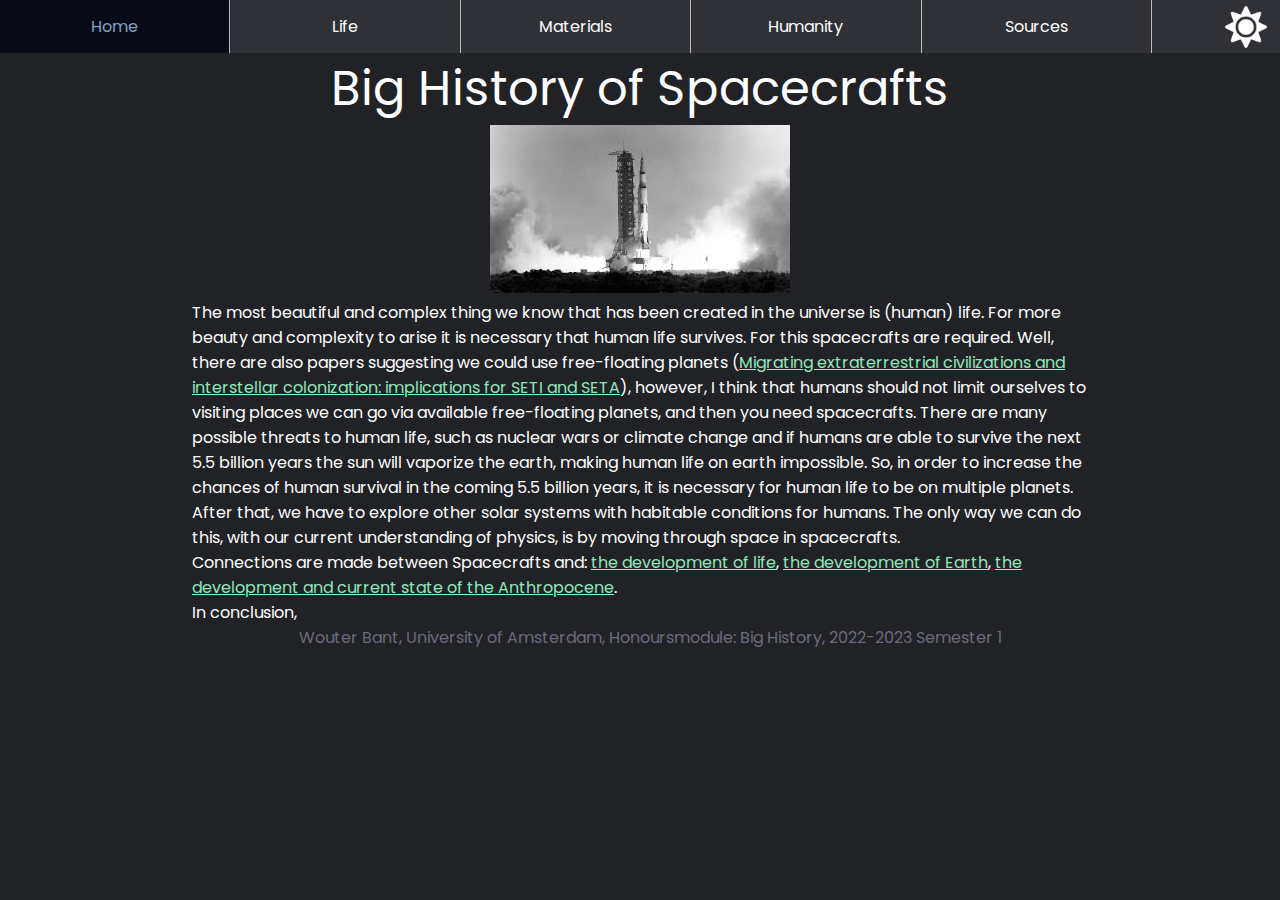
==== index.html @ f683c418 "picture, footers, links added" ====
<!DOCTYPE html>

<html lang="en">
    <head>
        <link rel="stylesheet" href="https://cdn.jsdelivr.net/npm/bootstrap@4.5.3/dist/css/bootstrap.min.css" integrity="sha384-TX8t27EcRE3e/ihU7zmQxVncDAy5uIKz4rEkgIXeMed4M0jlfIDPvg6uqKI2xXr2" crossorigin="anonymous">
        <script src="https://code.jquery.com/jquery-3.5.1.slim.min.js" integrity="sha384-DfXdz2htPH0lsSSs5nCTpuj/zy4C+OGpamoFVy38MVBnE+IbbVYUew+OrCXaRkfj" crossorigin="anonymous"></script>
        <script src="https://cdn.jsdelivr.net/npm/bootstrap@4.5.3/dist/js/bootstrap.bundle.min.js" integrity="sha384-ho+j7jyWK8fNQe+A12Hb8AhRq26LrZ/JpcUGGOn+Y7RsweNrtN/tE3MoK7ZeZDyx" crossorigin="anonymous"></script>
        <meta name="viewport" content="height=device-height, width=device-width, initial-scale=1">
        <link href="Style/styles.1.css" rel="stylesheet">
        <title>Big History of Spacecrafts</title>
        <link rel="stylesheet" href="https://fonts.googleapis.com/icon?family=Material+Icons">
    </head>
    <body onload="load1()">
        <ul>
            <li><a class="active" href="index.html">Home</a></li>
            <li><a href="life.html">Life</a></li>
            <li><a href="material.html">Materials</a></li>
            <li><a href="humanity.html">Humanity</a></li>
            <li><a href="sources.html">Sources</a></li>
            <img src="Media/sun.png" id="icon">
        </ul>


        <header class = "centered">
            Big History of Spacecrafts
        </header>
        <main>
            <p class = "centered"><img src="Media/apollo11.jpg" alt="Apollo 11 takeof" id="Apollo"></p>
            <p>
                The most beautiful and complex thing we know that has been created in the universe is (human) life.
                For more beauty and complexity to arise it is necessary that human life survives.
                For this spacecrafts are required. Well, there are also papers suggesting we could use free-floating planets
                 (<a href="https://www.cambridge.org/core/journals/international-journal-of-astrobiology/article/migrating-extraterrestrial-civilizations-and-interstellar-colonization-implications-for-seti-and-seta/BFFC1BB63FED869C85172BB3CC88DBBB" target="_blank">Migrating extraterrestrial civilizations and interstellar colonization: implications for SETI and SETA</a>), 
                however, I think that humans should not limit ourselves to visiting places we can go via available free-floating planets,
                and then you need spacecrafts. There are many possible threats to human life,
                such as nuclear wars or climate change and if humans are able to survive the next 5.5 billion years the sun will vaporize the earth,
                 making human life on earth impossible. So, in order to increase the chances of human survival in the coming 5.5 billion years,
                 it is necessary for human life to be on multiple planets.
                 After that, we have to explore other solar systems with habitable conditions for humans.
                 The only way we can do this, with our current understanding of physics, is by moving through space in spacecrafts.
            </p>
            <p>
                Connections are made between Spacecrafts and:
                <a href="life.html">the development of life</a>, 
                <a href="material.html">the development of Earth</a>, 
                <a href="humanity.html">the development and current state of the Anthropocene</a>.
            </p>
            <p>
                In conclusion,
            </p>
        </main>
        <footer>
            Wouter Bant, University of Amsterdam, Honoursmodule: Big History, 2022-2023 Semester 1
        </footer>
        <script src="Code/script.js"></script>
    </body>
</html>
---- Style/styles.1.css ----
@import url('https://fonts.googleapis.com/css2?family=Poppins:ital,wght@0,500;1,400;1,600&display=swap');
@import url('https://fonts.googleapis.com/css2?family=Poppins:wght@200;300;400;500;600;700&display=swap');

:root {

    --heider-height: 3rem;
    --hue-color: 250;

    /* make different colors */
    --title-color: #FFF;
    --text-color: hsl(var(--hue-color), 8%, 45%);
    --text-color-light: hsl(var(--hue-color), 8%, 65%);
    --input-color: hsl(var(--hue-color), 70%, 96%);
    --body-color: hsl(var(--hue-color), 60%, 99%);
    --container-color: #FFF;

    --body-font: 'Poppins', sans-serif;

    /* define font sizes */
    --big-font-size: 3rem;
    --h1-font-size: 2.25rem;
    --h2-font-size: 1.5rem;
    --h3-font-size: 1.25rem;
    --normal-font-size: 1rem;
    --small-font-size: .875rem;
    --smaller-font-size: .813rem;

    --background-col: rgb(32,34,37);
    --nav-bar-col: #2f3136;
    --col-nav-text: white;
    --li-a-active: #111;
    --button-col: 2f3136;
    --button-col-not-active: #111;
    --button-col-active: #080b16;
    --col-a: #90e7bd;
}
.dark-theme{
    --background-col: #d2dce7;
    --nav-bar-col: white;
    --title-color: black;
    --col-nav-text: black;
    --text-color: white;
    --li-a-active: rgb(202, 202, 202);
    --button-col: rgb(202, 202, 202);
    --button-col-not-active: rgb(202, 202, 202);
    --button-col-active: rgb(202, 202, 202);
    --col-a: green;
}

*{
    box-sizing: border-box;
    padding: 0;
    margin: 0;
}

.centered{
    text-align: center;
}

.largeFont{
    font-size: xx-large;
}

html{
    scroll-behavior: smooth;
    height: 100%;
}

body{
    margin: 0 0 var(--header-height) 0;
    font-family: var(--body-font);
    font-size: var(--normal-font-size);
    background-color: var(--background-col);
    color: var(--text-color);
    /* height: 95%; */
    padding-bottom: 5%;
}

footer {
  bottom: 0;
  width: 100%;
  text-align: center;
  padding-left: 20px;
  color: hsl(var(--hue-color), 8%, 45%);
}

h1,h2,h3,h4,p{
    color: var(--title-color);
    font-weight: var(--font-semi-bold);
}

header{
    font-size: var(--big-font-size);
    text-align: center;
    color: var(--title-color);
    font-weight: var(--font-semi-bold);
}

title{
    text-align: center;
    font-size: x-large;
}

ul {
  list-style-type: none;
  margin: 0;
  padding: 0;
  overflow: hidden;
  background-color: var(--nav-bar-col);
}

#icon {
  width: 55px;
  cursor: pointer;
  float: right;
  padding-top: 6px;
  padding-right: 1%;
}

#climate_pic {
  max-width: 330px;
  width: 55vw;
}

#icon:hover {
  opacity: 0.7;
}

@media only screen and (max-width:1200px){
    #icon {
        width: 50px;
        cursor: pointer;
        float: right;
        margin-top: 1px;
        margin-right: 10px;
    }
}


@media only screen and (max-width:1000px){
  #icon {
      width: 40px;
      cursor: pointer;
      float: right;
      margin-top: 5px;
      margin-right: 10px;
  }

  p {
    font-size: small;
    margin-left: -27px;
    margin-right: -27px;
  }
}


@media only screen and (max-width:600px){
  header {
    font-size: larger;
  }

  ul li a {
    padding: 4px 6px;
    font-size: x-small;
  }

  #icon {
    width: 20px;
    cursor: pointer;
    float: right;
    margin-top: -3px;
    margin-right: 4px;
}
}


ol li {
  background-color: var(--background-col);
  padding-left: 5%;
  padding-right: 5%;
  width: 15%;
}

ul > li {
    width: 18%;
}

li {
  float: left;
  border-right:1px solid #bbb;
}

li:last-child {
  border-right: none;
}

li a {
  display: block;
  color: var(--col-nav-text);
  text-align: center;
  padding: 14px 16px;
  text-decoration: none;
}

li a:hover:not(.active) {
  background-color: var(--li-a-active);
  transition-delay: 1ms;
}

button {
  padding: 14px 16px;
  text-decoration: none;
  color: white;
  background-color: var(--button-col);
  border: none;
}

button:hover:not(.active) {
  background-color: var(--button-col-not-active);
}


.active {
  background-color: var(--button-col-active);
}

a{
    text-align: center;
    text-decoration-color: aquamarine;
    color: var(--col-a);
}

p{
  padding-left: 15%;
  padding-right: 15%;
}

a:hover{
    text-align: center;
    text-decoration-color: aquamarine;
    color: rgb(124, 164, 197);
}

dt {
  list-style: none;
  display: list-item;
  padding-left: 10%;
  padding-right: 5%;
  text-indent: -5%;
}

dt a {
  color: var(--title-color);
}

img{
    max-width: 100%;
    height: auto;
}

nav{
    font-size: var(--smaller-font-size);
    text-align: center;
}

.alignment{
    text-align: center;
}
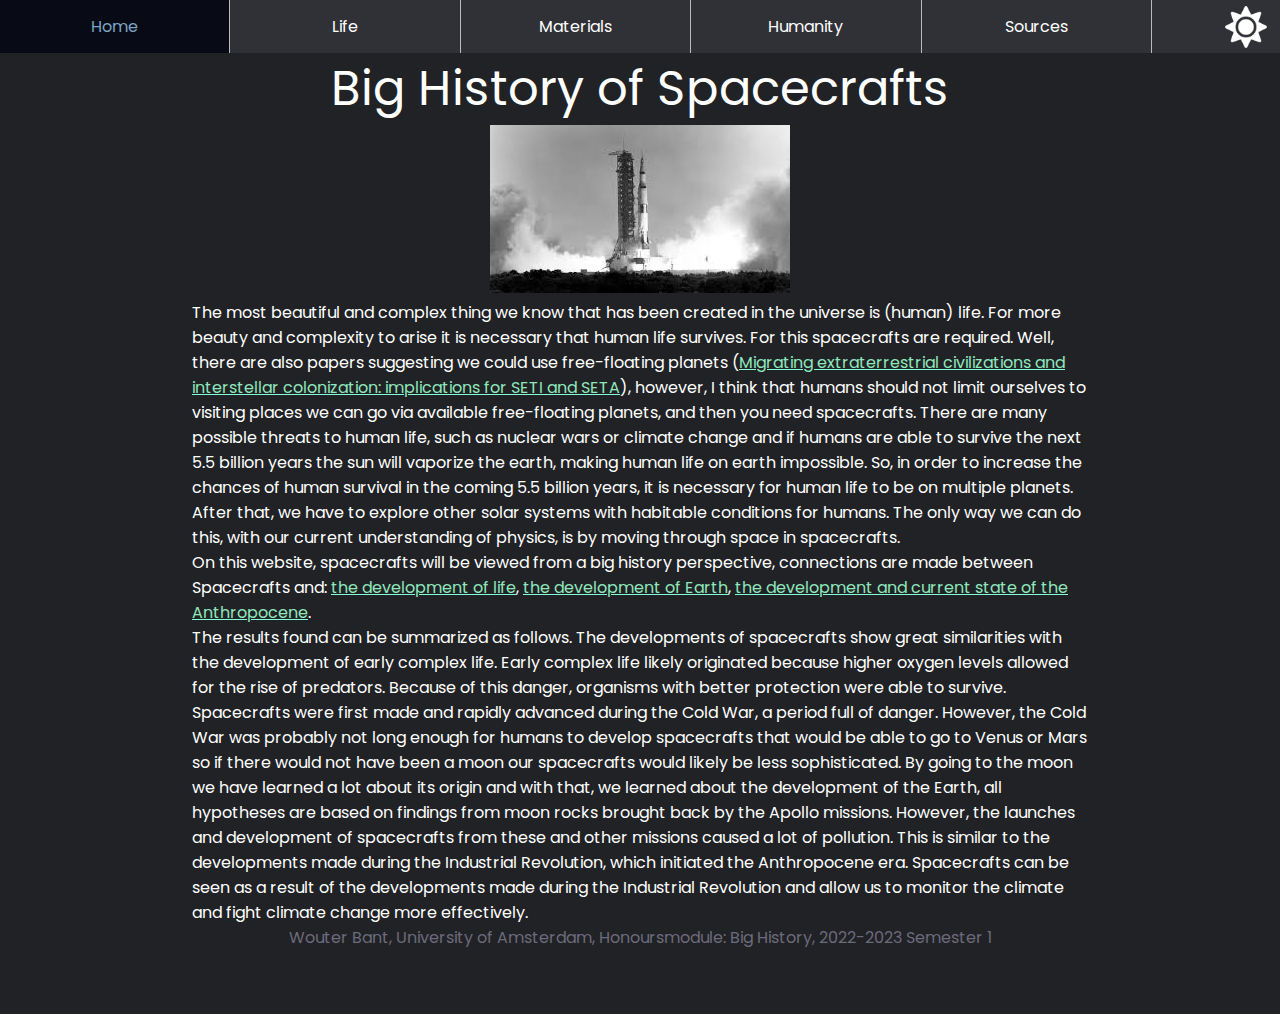
==== commit b8412b62: "home page done" ====
--- a/index.html
+++ b/index.html
@@ -10,6 +10,7 @@
         <title>Big History of Spacecrafts</title>
         <link rel="stylesheet" href="https://fonts.googleapis.com/icon?family=Material+Icons">
     </head>
+    
     <body onload="load1()">
         <ul>
             <li><a class="active" href="index.html">Home</a></li>
@@ -20,38 +21,33 @@
             <img src="Media/sun.png" id="icon">
         </ul>
 
-
         <header class = "centered">
             Big History of Spacecrafts
         </header>
+
         <main>
             <p class = "centered"><img src="Media/apollo11.jpg" alt="Apollo 11 takeof" id="Apollo"></p>
+
             <p>
-                The most beautiful and complex thing we know that has been created in the universe is (human) life.
-                For more beauty and complexity to arise it is necessary that human life survives.
-                For this spacecrafts are required. Well, there are also papers suggesting we could use free-floating planets
-                 (<a href="https://www.cambridge.org/core/journals/international-journal-of-astrobiology/article/migrating-extraterrestrial-civilizations-and-interstellar-colonization-implications-for-seti-and-seta/BFFC1BB63FED869C85172BB3CC88DBBB" target="_blank">Migrating extraterrestrial civilizations and interstellar colonization: implications for SETI and SETA</a>), 
-                however, I think that humans should not limit ourselves to visiting places we can go via available free-floating planets,
-                and then you need spacecrafts. There are many possible threats to human life,
-                such as nuclear wars or climate change and if humans are able to survive the next 5.5 billion years the sun will vaporize the earth,
-                 making human life on earth impossible. So, in order to increase the chances of human survival in the coming 5.5 billion years,
-                 it is necessary for human life to be on multiple planets.
-                 After that, we have to explore other solar systems with habitable conditions for humans.
-                 The only way we can do this, with our current understanding of physics, is by moving through space in spacecrafts.
+                The most beautiful and complex thing we know that has been created in the universe is (human) life. For more beauty and complexity to arise it is necessary that human life survives. For this spacecrafts are required. Well, there are also papers suggesting we could use free-floating planets (<a href="https://www.cambridge.org/core/journals/international-journal-of-astrobiology/article/migrating-extraterrestrial-civilizations-and-interstellar-colonization-implications-for-seti-and-seta/BFFC1BB63FED869C85172BB3CC88DBBB">Migrating extraterrestrial civilizations and interstellar colonization: implications for SETI and SETA</a>), however, I think that humans should not limit ourselves to visiting places we can go via available free-floating planets, and then you need spacecrafts. There are many possible threats to human life, such as nuclear wars or climate change and if humans are able to survive the next 5.5 billion years the sun will vaporize the earth, making human life on earth impossible. So, in order to increase the chances of human survival in the coming 5.5 billion years, it is necessary for human life to be on multiple planets. After that, we have to explore other solar systems with habitable conditions for humans. The only way we can do this, with our current understanding of physics, is by moving through space in spacecrafts.
             </p>
+
             <p>
-                Connections are made between Spacecrafts and:
+                On this website, spacecrafts will be viewed from a big history perspective, connections are made between Spacecrafts and:
                 <a href="life.html">the development of life</a>, 
                 <a href="material.html">the development of Earth</a>, 
                 <a href="humanity.html">the development and current state of the Anthropocene</a>.
             </p>
+
             <p>
-                In conclusion,
+                The results found can be summarized as follows. The developments of spacecrafts show great similarities with the development of early complex life. Early complex life likely originated because higher oxygen levels allowed for the rise of predators. Because of this danger, organisms with better protection were able to survive. Spacecrafts were first made and rapidly advanced during the Cold War, a period full of danger. However, the Cold War was probably not long enough for humans to develop spacecrafts that would be able to go to Venus or Mars so if there would not have been a moon our spacecrafts would likely be less sophisticated. By going to the moon we have learned a lot about its origin and with that, we learned about the development of the Earth, all hypotheses are based on findings from moon rocks brought back by the Apollo missions. However, the launches and development of spacecrafts from these and other missions caused a lot of pollution. This is similar to the developments made during the Industrial Revolution, which initiated the Anthropocene era. Spacecrafts can be seen as a result of the developments made during the Industrial Revolution and allow us to monitor the climate and fight climate change more effectively.
             </p>
         </main>
+
         <footer>
             Wouter Bant, University of Amsterdam, Honoursmodule: Big History, 2022-2023 Semester 1
         </footer>
+
         <script src="Code/script.js"></script>
     </body>
 </html>
--- a/Style/styles.1.css
+++ b/Style/styles.1.css
@@ -72,7 +72,6 @@
     font-size: var(--normal-font-size);
     background-color: var(--background-col);
     color: var(--text-color);
-    /* height: 95%; */
     padding-bottom: 5%;
 }
 
@@ -80,7 +79,6 @@
   bottom: 0;
   width: 100%;
   text-align: center;
-  padding-left: 20px;
   color: hsl(var(--hue-color), 8%, 45%);
 }
 
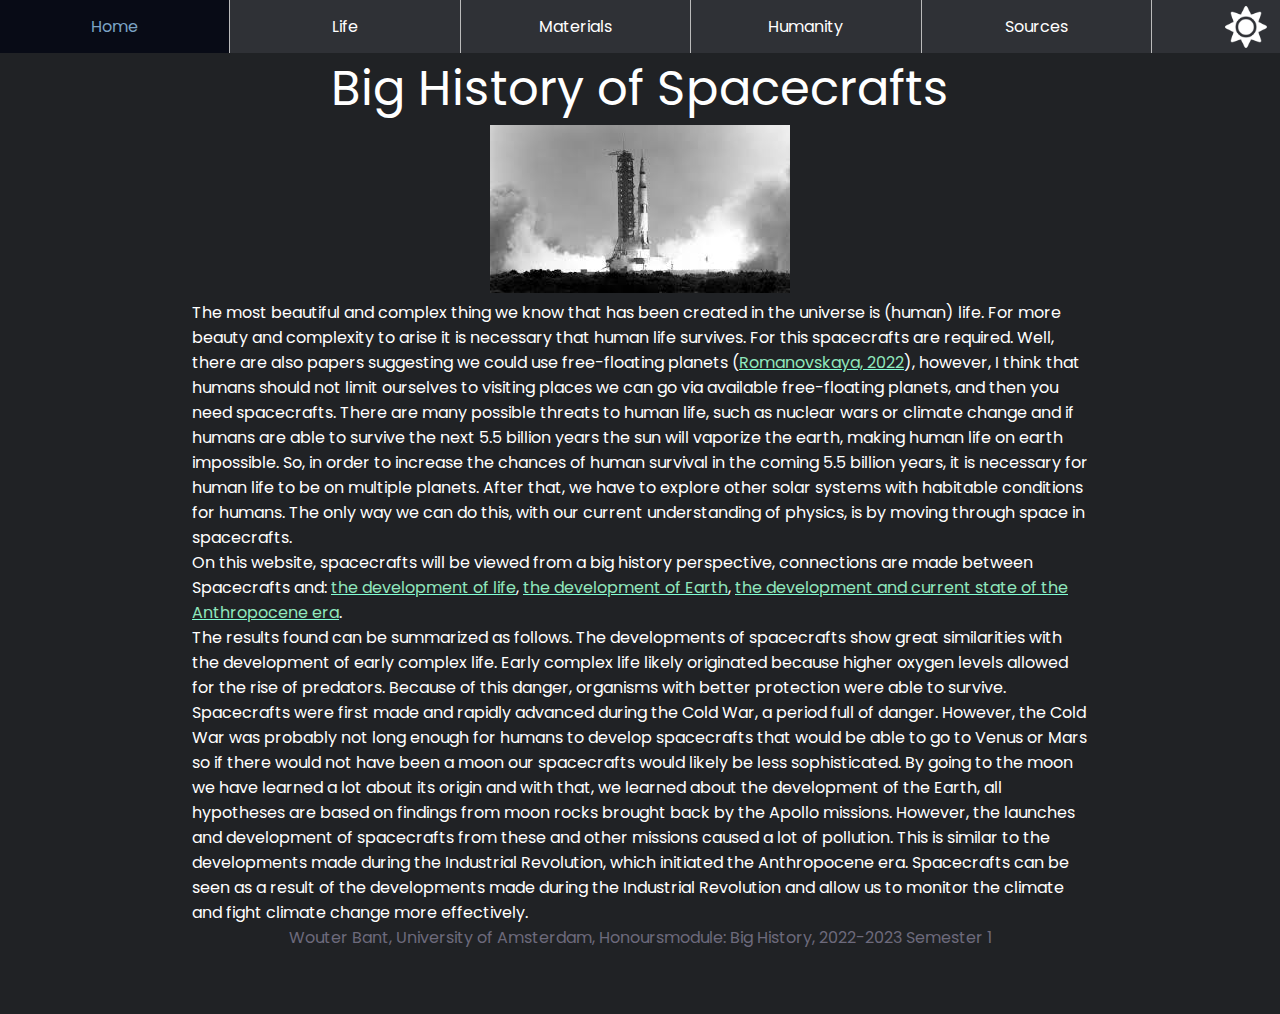
==== commit 178578a3: "all done except for sources" ====
--- a/index.html
+++ b/index.html
@@ -29,14 +29,14 @@
             <p class = "centered"><img src="Media/apollo11.jpg" alt="Apollo 11 takeof" id="Apollo"></p>
 
             <p>
-                The most beautiful and complex thing we know that has been created in the universe is (human) life. For more beauty and complexity to arise it is necessary that human life survives. For this spacecrafts are required. Well, there are also papers suggesting we could use free-floating planets (<a href="https://www.cambridge.org/core/journals/international-journal-of-astrobiology/article/migrating-extraterrestrial-civilizations-and-interstellar-colonization-implications-for-seti-and-seta/BFFC1BB63FED869C85172BB3CC88DBBB">Migrating extraterrestrial civilizations and interstellar colonization: implications for SETI and SETA</a>), however, I think that humans should not limit ourselves to visiting places we can go via available free-floating planets, and then you need spacecrafts. There are many possible threats to human life, such as nuclear wars or climate change and if humans are able to survive the next 5.5 billion years the sun will vaporize the earth, making human life on earth impossible. So, in order to increase the chances of human survival in the coming 5.5 billion years, it is necessary for human life to be on multiple planets. After that, we have to explore other solar systems with habitable conditions for humans. The only way we can do this, with our current understanding of physics, is by moving through space in spacecrafts.
+                The most beautiful and complex thing we know that has been created in the universe is (human) life. For more beauty and complexity to arise it is necessary that human life survives. For this spacecrafts are required. Well, there are also papers suggesting we could use free-floating planets (<a href="https://www.cambridge.org/core/journals/international-journal-of-astrobiology/article/migrating-extraterrestrial-civilizations-and-interstellar-colonization-implications-for-seti-and-seta/BFFC1BB63FED869C85172BB3CC88DBBB">Romanovskaya, 2022</a>), however, I think that humans should not limit ourselves to visiting places we can go via available free-floating planets, and then you need spacecrafts. There are many possible threats to human life, such as nuclear wars or climate change and if humans are able to survive the next 5.5 billion years the sun will vaporize the earth, making human life on earth impossible. So, in order to increase the chances of human survival in the coming 5.5 billion years, it is necessary for human life to be on multiple planets. After that, we have to explore other solar systems with habitable conditions for humans. The only way we can do this, with our current understanding of physics, is by moving through space in spacecrafts.
             </p>
 
             <p>
                 On this website, spacecrafts will be viewed from a big history perspective, connections are made between Spacecrafts and:
                 <a href="life.html">the development of life</a>, 
                 <a href="material.html">the development of Earth</a>, 
-                <a href="humanity.html">the development and current state of the Anthropocene</a>.
+                <a href="humanity.html">the development and current state of the Anthropocene era</a>.
             </p>
 
             <p>
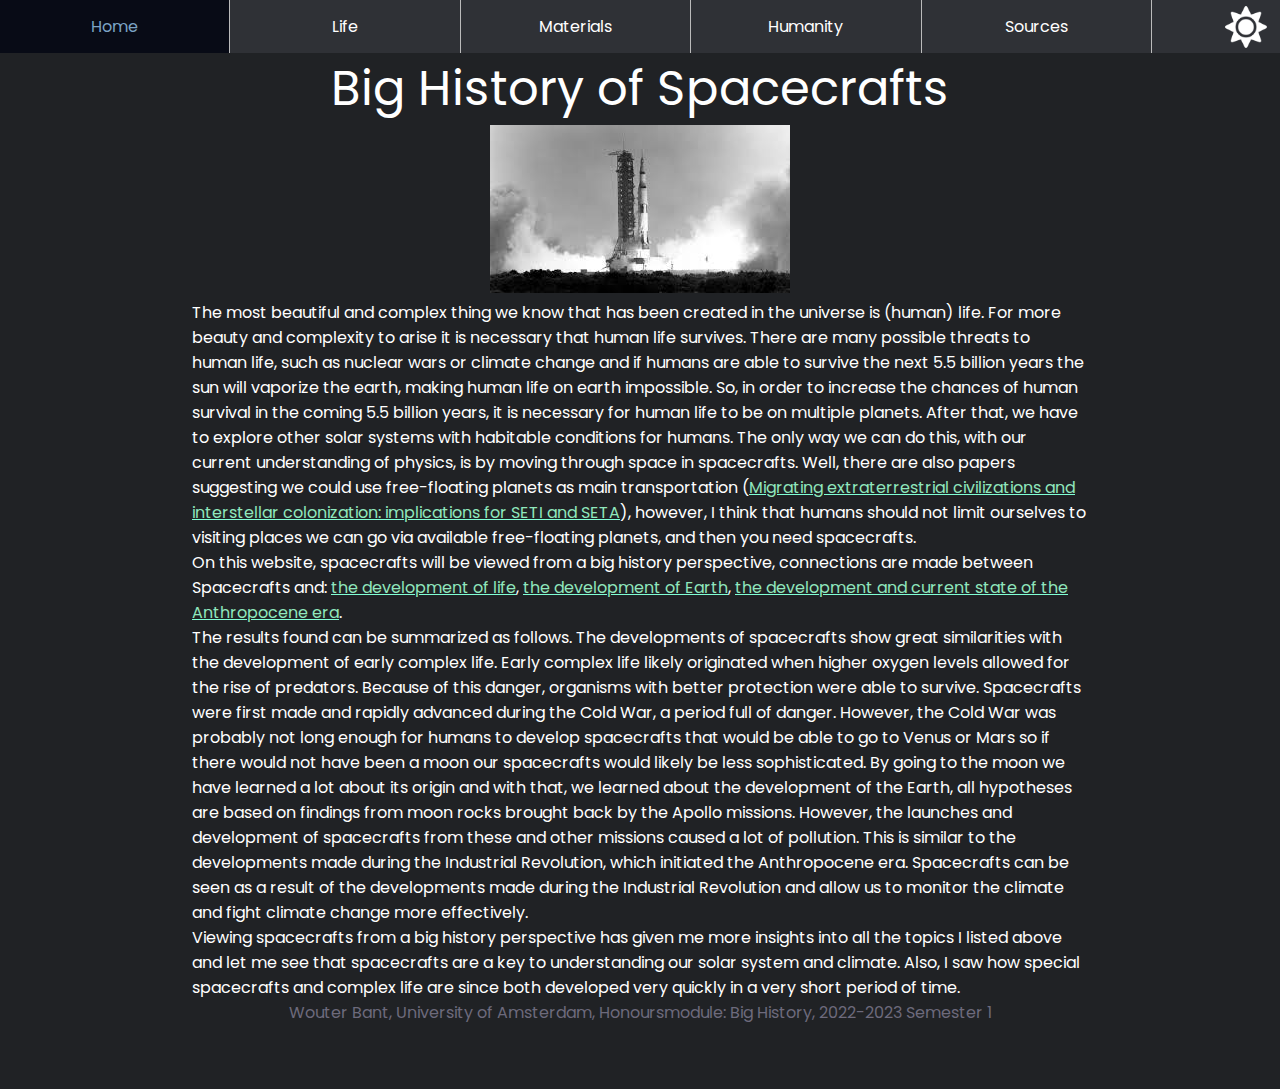
==== commit 15387e99: "grammar fixed" ====
--- a/index.html
+++ b/index.html
@@ -28,10 +28,11 @@
         <main>
             <p class = "centered"><img src="Media/apollo11.jpg" alt="Apollo 11 takeof" id="Apollo"></p>
 
+            <button onclick="topFunction()" id="top_button" title="Go to top">Top</button>
+
             <p>
-                The most beautiful and complex thing we know that has been created in the universe is (human) life. For more beauty and complexity to arise it is necessary that human life survives. For this spacecrafts are required. Well, there are also papers suggesting we could use free-floating planets (<a href="https://www.cambridge.org/core/journals/international-journal-of-astrobiology/article/migrating-extraterrestrial-civilizations-and-interstellar-colonization-implications-for-seti-and-seta/BFFC1BB63FED869C85172BB3CC88DBBB">Romanovskaya, 2022</a>), however, I think that humans should not limit ourselves to visiting places we can go via available free-floating planets, and then you need spacecrafts. There are many possible threats to human life, such as nuclear wars or climate change and if humans are able to survive the next 5.5 billion years the sun will vaporize the earth, making human life on earth impossible. So, in order to increase the chances of human survival in the coming 5.5 billion years, it is necessary for human life to be on multiple planets. After that, we have to explore other solar systems with habitable conditions for humans. The only way we can do this, with our current understanding of physics, is by moving through space in spacecrafts.
+                The most beautiful and complex thing we know that has been created in the universe is (human) life. For more beauty and complexity to arise it is necessary that human life survives. There are many possible threats to human life, such as nuclear wars or climate change and if humans are able to survive the next 5.5 billion years the sun will vaporize the earth, making human life on earth impossible. So, in order to increase the chances of human survival in the coming 5.5 billion years, it is necessary for human life to be on multiple planets. After that, we have to explore other solar systems with habitable conditions for humans. The only way we can do this, with our current understanding of physics, is by moving through space in spacecrafts. Well, there are also papers suggesting we could use free-floating planets as main transportation (<a href="https://www.cambridge.org/core/journals/international-journal-of-astrobiology/article/migrating-extraterrestrial-civilizations-and-interstellar-colonization-implications-for-seti-and-seta/BFFC1BB63FED869C85172BB3CC88DBBB" target="_blank">Migrating extraterrestrial civilizations and interstellar colonization: implications for SETI and SETA</a>), however, I think that humans should not limit ourselves to visiting places we can go via available free-floating planets, and then you need spacecrafts.
             </p>
-
             <p>
                 On this website, spacecrafts will be viewed from a big history perspective, connections are made between Spacecrafts and:
                 <a href="life.html">the development of life</a>, 
@@ -40,7 +41,11 @@
             </p>
 
             <p>
-                The results found can be summarized as follows. The developments of spacecrafts show great similarities with the development of early complex life. Early complex life likely originated because higher oxygen levels allowed for the rise of predators. Because of this danger, organisms with better protection were able to survive. Spacecrafts were first made and rapidly advanced during the Cold War, a period full of danger. However, the Cold War was probably not long enough for humans to develop spacecrafts that would be able to go to Venus or Mars so if there would not have been a moon our spacecrafts would likely be less sophisticated. By going to the moon we have learned a lot about its origin and with that, we learned about the development of the Earth, all hypotheses are based on findings from moon rocks brought back by the Apollo missions. However, the launches and development of spacecrafts from these and other missions caused a lot of pollution. This is similar to the developments made during the Industrial Revolution, which initiated the Anthropocene era. Spacecrafts can be seen as a result of the developments made during the Industrial Revolution and allow us to monitor the climate and fight climate change more effectively.
+                The results found can be summarized as follows. The developments of spacecrafts show great similarities with the development of early complex life. Early complex life likely originated when higher oxygen levels allowed for the rise of predators. Because of this danger, organisms with better protection were able to survive. Spacecrafts were first made and rapidly advanced during the Cold War, a period full of danger. However, the Cold War was probably not long enough for humans to develop spacecrafts that would be able to go to Venus or Mars so if there would not have been a moon our spacecrafts would likely be less sophisticated. By going to the moon we have learned a lot about its origin and with that, we learned about the development of the Earth, all hypotheses are based on findings from moon rocks brought back by the Apollo missions. However, the launches and development of spacecrafts from these and other missions caused a lot of pollution. This is similar to the developments made during the Industrial Revolution, which initiated the Anthropocene era. Spacecrafts can be seen as a result of the developments made during the Industrial Revolution and allow us to monitor the climate and fight climate change more effectively.
+            </p>
+
+            <p>
+                Viewing spacecrafts from a big history perspective has given me more insights into all the topics I listed above and let me see that spacecrafts are a key to understanding our solar system and climate. Also, I saw how special spacecrafts and complex life are since both developed very quickly in a very short period of time.
             </p>
         </main>
 
--- a/Style/styles.1.css
+++ b/Style/styles.1.css
@@ -149,6 +149,10 @@
     margin-left: -27px;
     margin-right: -27px;
   }
+
+  footer {
+    font-size: small;
+  }
 }
 
 
@@ -264,3 +268,23 @@
 .alignment{
     text-align: center;
 }
+
+#top_button {
+  display: none;
+  position: fixed;
+  bottom: 20px;
+  right: 30px;
+  z-index: 99;
+  border: none;
+  outline: none;
+  background-color: var(--nav-bar-col);
+  color: var(--col-a);
+  cursor: pointer;
+  padding: 15px;
+  border-radius: 10px;
+  font-size: 18px;
+}
+
+#top_button:hover {
+  background-color: var(--li-a-active); /* Add a dark-grey background on hover */
+}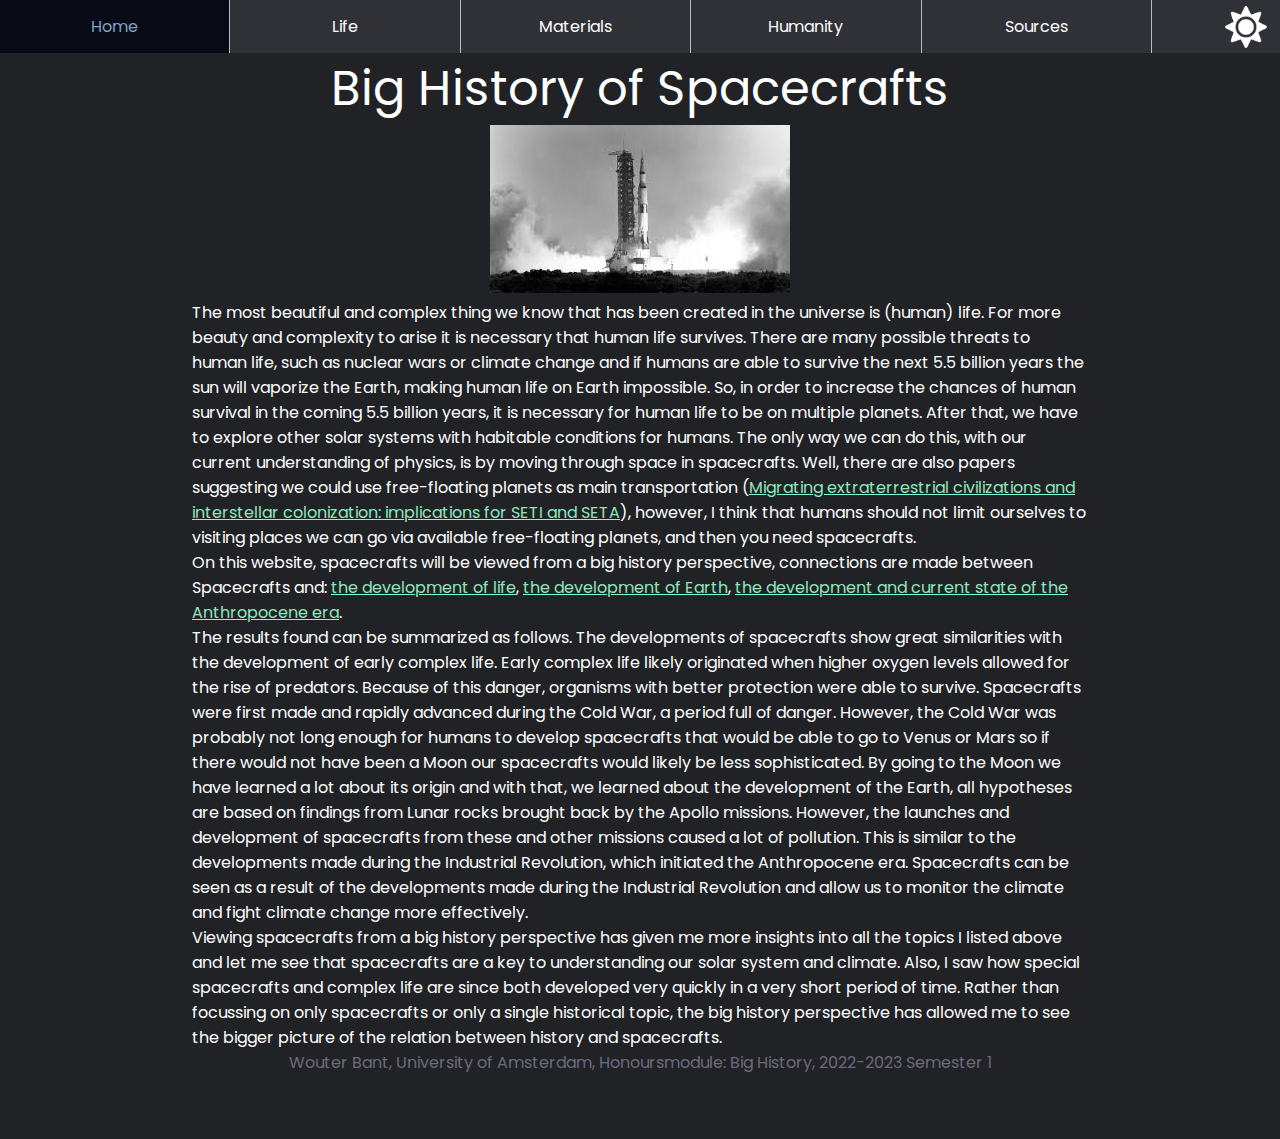
==== commit 893d5715: "finished" ====
--- a/index.html
+++ b/index.html
@@ -31,7 +31,7 @@
             <button onclick="topFunction()" id="top_button" title="Go to top">Top</button>
 
             <p>
-                The most beautiful and complex thing we know that has been created in the universe is (human) life. For more beauty and complexity to arise it is necessary that human life survives. There are many possible threats to human life, such as nuclear wars or climate change and if humans are able to survive the next 5.5 billion years the sun will vaporize the earth, making human life on earth impossible. So, in order to increase the chances of human survival in the coming 5.5 billion years, it is necessary for human life to be on multiple planets. After that, we have to explore other solar systems with habitable conditions for humans. The only way we can do this, with our current understanding of physics, is by moving through space in spacecrafts. Well, there are also papers suggesting we could use free-floating planets as main transportation (<a href="https://www.cambridge.org/core/journals/international-journal-of-astrobiology/article/migrating-extraterrestrial-civilizations-and-interstellar-colonization-implications-for-seti-and-seta/BFFC1BB63FED869C85172BB3CC88DBBB" target="_blank">Migrating extraterrestrial civilizations and interstellar colonization: implications for SETI and SETA</a>), however, I think that humans should not limit ourselves to visiting places we can go via available free-floating planets, and then you need spacecrafts.
+                The most beautiful and complex thing we know that has been created in the universe is (human) life. For more beauty and complexity to arise it is necessary that human life survives. There are many possible threats to human life, such as nuclear wars or climate change and if humans are able to survive the next 5.5 billion years the sun will vaporize the Earth, making human life on Earth impossible. So, in order to increase the chances of human survival in the coming 5.5 billion years, it is necessary for human life to be on multiple planets. After that, we have to explore other solar systems with habitable conditions for humans. The only way we can do this, with our current understanding of physics, is by moving through space in spacecrafts. Well, there are also papers suggesting we could use free-floating planets as main transportation (<a href="https://www.cambridge.org/core/journals/international-journal-of-astrobiology/article/migrating-extraterrestrial-civilizations-and-interstellar-colonization-implications-for-seti-and-seta/BFFC1BB63FED869C85172BB3CC88DBBB" target="_blank">Migrating extraterrestrial civilizations and interstellar colonization: implications for SETI and SETA</a>), however, I think that humans should not limit ourselves to visiting places we can go via available free-floating planets, and then you need spacecrafts.
             </p>
             <p>
                 On this website, spacecrafts will be viewed from a big history perspective, connections are made between Spacecrafts and:
@@ -41,11 +41,11 @@
             </p>
 
             <p>
-                The results found can be summarized as follows. The developments of spacecrafts show great similarities with the development of early complex life. Early complex life likely originated when higher oxygen levels allowed for the rise of predators. Because of this danger, organisms with better protection were able to survive. Spacecrafts were first made and rapidly advanced during the Cold War, a period full of danger. However, the Cold War was probably not long enough for humans to develop spacecrafts that would be able to go to Venus or Mars so if there would not have been a moon our spacecrafts would likely be less sophisticated. By going to the moon we have learned a lot about its origin and with that, we learned about the development of the Earth, all hypotheses are based on findings from moon rocks brought back by the Apollo missions. However, the launches and development of spacecrafts from these and other missions caused a lot of pollution. This is similar to the developments made during the Industrial Revolution, which initiated the Anthropocene era. Spacecrafts can be seen as a result of the developments made during the Industrial Revolution and allow us to monitor the climate and fight climate change more effectively.
+                The results found can be summarized as follows. The developments of spacecrafts show great similarities with the development of early complex life. Early complex life likely originated when higher oxygen levels allowed for the rise of predators. Because of this danger, organisms with better protection were able to survive. Spacecrafts were first made and rapidly advanced during the Cold War, a period full of danger. However, the Cold War was probably not long enough for humans to develop spacecrafts that would be able to go to Venus or Mars so if there would not have been a Moon our spacecrafts would likely be less sophisticated. By going to the Moon we have learned a lot about its origin and with that, we learned about the development of the Earth, all hypotheses are based on findings from Lunar rocks brought back by the Apollo missions. However, the launches and development of spacecrafts from these and other missions caused a lot of pollution. This is similar to the developments made during the Industrial Revolution, which initiated the Anthropocene era. Spacecrafts can be seen as a result of the developments made during the Industrial Revolution and allow us to monitor the climate and fight climate change more effectively.
             </p>
 
             <p>
-                Viewing spacecrafts from a big history perspective has given me more insights into all the topics I listed above and let me see that spacecrafts are a key to understanding our solar system and climate. Also, I saw how special spacecrafts and complex life are since both developed very quickly in a very short period of time.
+                Viewing spacecrafts from a big history perspective has given me more insights into all the topics I listed above and let me see that spacecrafts are a key to understanding our solar system and climate. Also, I saw how special spacecrafts and complex life are since both developed very quickly in a very short period of time. Rather than focussing on only spacecrafts or only a single historical topic, the big history perspective has allowed me to see the bigger picture of the relation between history and spacecrafts.
             </p>
         </main>
 
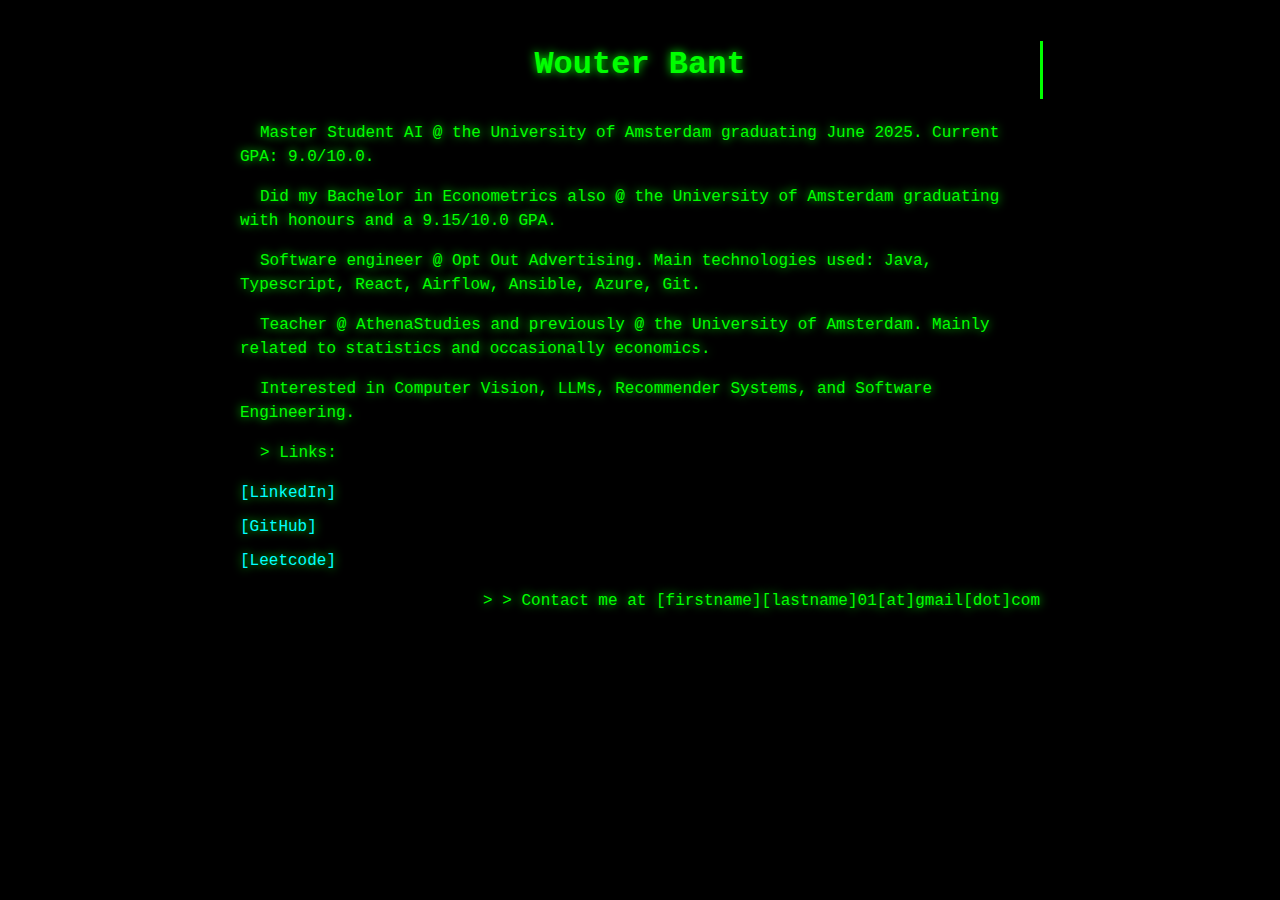
==== commit 2ce0d984: "homepage" ====
--- a/index.html
+++ b/index.html
@@ -1,58 +1,122 @@
-<!DOCTYPE html>
-
-<html lang="en">
-    <head>
-        <link rel="stylesheet" href="https://cdn.jsdelivr.net/npm/bootstrap@4.5.3/dist/css/bootstrap.min.css" integrity="sha384-TX8t27EcRE3e/ihU7zmQxVncDAy5uIKz4rEkgIXeMed4M0jlfIDPvg6uqKI2xXr2" crossorigin="anonymous">
-        <script src="https://code.jquery.com/jquery-3.5.1.slim.min.js" integrity="sha384-DfXdz2htPH0lsSSs5nCTpuj/zy4C+OGpamoFVy38MVBnE+IbbVYUew+OrCXaRkfj" crossorigin="anonymous"></script>
-        <script src="https://cdn.jsdelivr.net/npm/bootstrap@4.5.3/dist/js/bootstrap.bundle.min.js" integrity="sha384-ho+j7jyWK8fNQe+A12Hb8AhRq26LrZ/JpcUGGOn+Y7RsweNrtN/tE3MoK7ZeZDyx" crossorigin="anonymous"></script>
-        <meta name="viewport" content="height=device-height, width=device-width, initial-scale=1">
-        <link href="Style/styles.1.css" rel="stylesheet">
-        <title>Big History of Spacecrafts</title>
-        <link rel="stylesheet" href="https://fonts.googleapis.com/icon?family=Material+Icons">
-    </head>
-    
-    <body onload="load1()">
-        <ul>
-            <li><a class="active" href="index.html">Home</a></li>
-            <li><a href="life.html">Life</a></li>
-            <li><a href="material.html">Materials</a></li>
-            <li><a href="humanity.html">Humanity</a></li>
-            <li><a href="sources.html">Sources</a></li>
-            <img src="Media/sun.png" id="icon">
-        </ul>
-
-        <header class = "centered">
-            Big History of Spacecrafts
-        </header>
-
-        <main>
-            <p class = "centered"><img src="Media/apollo11.jpg" alt="Apollo 11 takeof" id="Apollo"></p>
-
-            <button onclick="topFunction()" id="top_button" title="Go to top">Top</button>
-
-            <p>
-                The most beautiful and complex thing we know that has been created in the universe is (human) life. For more beauty and complexity to arise it is necessary that human life survives. There are many possible threats to human life, such as nuclear wars or climate change and if humans are able to survive the next 5.5 billion years the sun will vaporize the Earth, making human life on Earth impossible. So, in order to increase the chances of human survival in the coming 5.5 billion years, it is necessary for human life to be on multiple planets. After that, we have to explore other solar systems with habitable conditions for humans. The only way we can do this, with our current understanding of physics, is by moving through space in spacecrafts. Well, there are also papers suggesting we could use free-floating planets as main transportation (<a href="https://www.cambridge.org/core/journals/international-journal-of-astrobiology/article/migrating-extraterrestrial-civilizations-and-interstellar-colonization-implications-for-seti-and-seta/BFFC1BB63FED869C85172BB3CC88DBBB" target="_blank">Migrating extraterrestrial civilizations and interstellar colonization: implications for SETI and SETA</a>), however, I think that humans should not limit ourselves to visiting places we can go via available free-floating planets, and then you need spacecrafts.
-            </p>
-            <p>
-                On this website, spacecrafts will be viewed from a big history perspective, connections are made between Spacecrafts and:
-                <a href="life.html">the development of life</a>, 
-                <a href="material.html">the development of Earth</a>, 
-                <a href="humanity.html">the development and current state of the Anthropocene era</a>.
-            </p>
-
-            <p>
-                The results found can be summarized as follows. The developments of spacecrafts show great similarities with the development of early complex life. Early complex life likely originated when higher oxygen levels allowed for the rise of predators. Because of this danger, organisms with better protection were able to survive. Spacecrafts were first made and rapidly advanced during the Cold War, a period full of danger. However, the Cold War was probably not long enough for humans to develop spacecrafts that would be able to go to Venus or Mars so if there would not have been a Moon our spacecrafts would likely be less sophisticated. By going to the Moon we have learned a lot about its origin and with that, we learned about the development of the Earth, all hypotheses are based on findings from Lunar rocks brought back by the Apollo missions. However, the launches and development of spacecrafts from these and other missions caused a lot of pollution. This is similar to the developments made during the Industrial Revolution, which initiated the Anthropocene era. Spacecrafts can be seen as a result of the developments made during the Industrial Revolution and allow us to monitor the climate and fight climate change more effectively.
-            </p>
-
-            <p>
-                Viewing spacecrafts from a big history perspective has given me more insights into all the topics I listed above and let me see that spacecrafts are a key to understanding our solar system and climate. Also, I saw how special spacecrafts and complex life are since both developed very quickly in a very short period of time. Rather than focussing on only spacecrafts or only a single historical topic, the big history perspective has allowed me to see the bigger picture of the relation between history and spacecrafts.
-            </p>
-        </main>
-
-        <footer>
-            Wouter Bant, University of Amsterdam, Honoursmodule: Big History, 2022-2023 Semester 1
-        </footer>
-
-        <script src="Code/script.js"></script>
-    </body>
-</html>
+<!DOCTYPE html>
+<html lang="en">
+<head>
+    <meta charset="UTF-8">
+    <meta name="viewport" content="width=device-width, initial-scale=1.0">
+    <title>Wouter Bant</title>
+    <style>
+        body {
+            font-family: 'Courier New', Courier, monospace;
+            background-color: #000;
+            color: #0f0;
+            max-width: 800px;
+            margin: 0 auto;
+            padding: 20px;
+            line-height: 1.5;
+            text-shadow: 0 0 10px #0f0;
+        }
+        @media (max-width: 900px) {
+            body {
+                font-size: 1.5em;
+            }
+        }
+        h1 {
+            color: #0f0;
+            text-align: center;
+            border-bottom: 2px solid #0f0;
+            padding-bottom: 10px;
+        }
+        @keyframes typing {
+            from { width: 0; }
+            to { width: 100%; }
+        }
+        @keyframes blink-caret {
+            from, to { border-color: transparent; }
+            50% { border-color: #0f0; }
+        }
+        @keyframes blink-animation {
+            to {
+                visibility: hidden;
+            }
+        }
+
+        .typing {
+            width: 100%;
+            white-space: nowrap;
+            overflow: hidden;
+            border-right: 3px solid #0f0;
+            border-top: none;
+            border-bottom: none;
+            border-left: none;
+            animation: typing 3.0s steps(40, end) forwards, blink-caret 0.75s step-end 3.5s 4 forwards;
+        }
+
+        p {
+            text-indent: 20px;
+        }
+        ul {
+            list-style-type: none;
+            padding: 0;
+        }
+        li {
+            margin-bottom: 10px;
+        }
+        a {
+            color: #0ff;
+            text-decoration: none;
+        }
+        a:hover {
+            text-decoration: underline;
+        }
+        .blink {
+            animation: blink-animation 2.5s steps(5, start) infinite;
+        }
+        .right {
+            text-align: right;
+        }
+
+    </style>
+</head>
+<body>
+    <h1 class="typing">Wouter Bant </h1>
+
+    <p>
+        Master Student AI @ the University of Amsterdam graduating June 2025. Current GPA: 9.0/10.0.
+    </p>
+
+    <p>
+        Did my Bachelor in Econometrics also @ the University of Amsterdam graduating with honours and a 9.15/10.0 GPA.
+    </p>
+
+    <p>
+        Software engineer @ Opt Out Advertising. Main technologies used: Java, Typescript, React, Airflow, Ansible, Azure, Git.
+    </p>
+
+    <p>
+        Teacher @ AthenaStudies and previously @ the University of Amsterdam. Mainly related to statistics and occasionally economics.
+    </p>
+
+    <p>
+        Interested in Computer Vision, LLMs, Recommender Systems, and Software Engineering.
+    </p>
+
+    <p class="blink">&gt; Links:</p>
+    <ul>
+        <li>
+            <a href="https://www.linkedin.com/in/wouter-bant-1b1b1b1b1/">[LinkedIn]</a>
+        </li>
+        <li>
+            <a href="https://www.github.com/wouterbant">[GitHub]</a>
+        </li>
+        <li>
+            <a href="https://leetcode.com/u/Wouter01/">[Leetcode]</a>
+        </li>
+    </ul>
+
+    <p class="right">
+        &gt; &gt; Contact me at <script type="text/javascript">document.write(`&#91;&#102;&#105;&#114;&#115;&#116;&#110;&#97;&#109;&#101;&#93;&#91;&#108;&#97;&#115;&#116;&#110;&#97;&#109;&#101;&#93;&#48;&#49;&#91;&#97;&#116;&#93;&#103;&#109;&#97;&#105;&#108;&#91;&#100;&#111;&#116;&#93;&#99;&#111;&#109;`);</script>
+    </p>
+
+
+</body>
+</html>